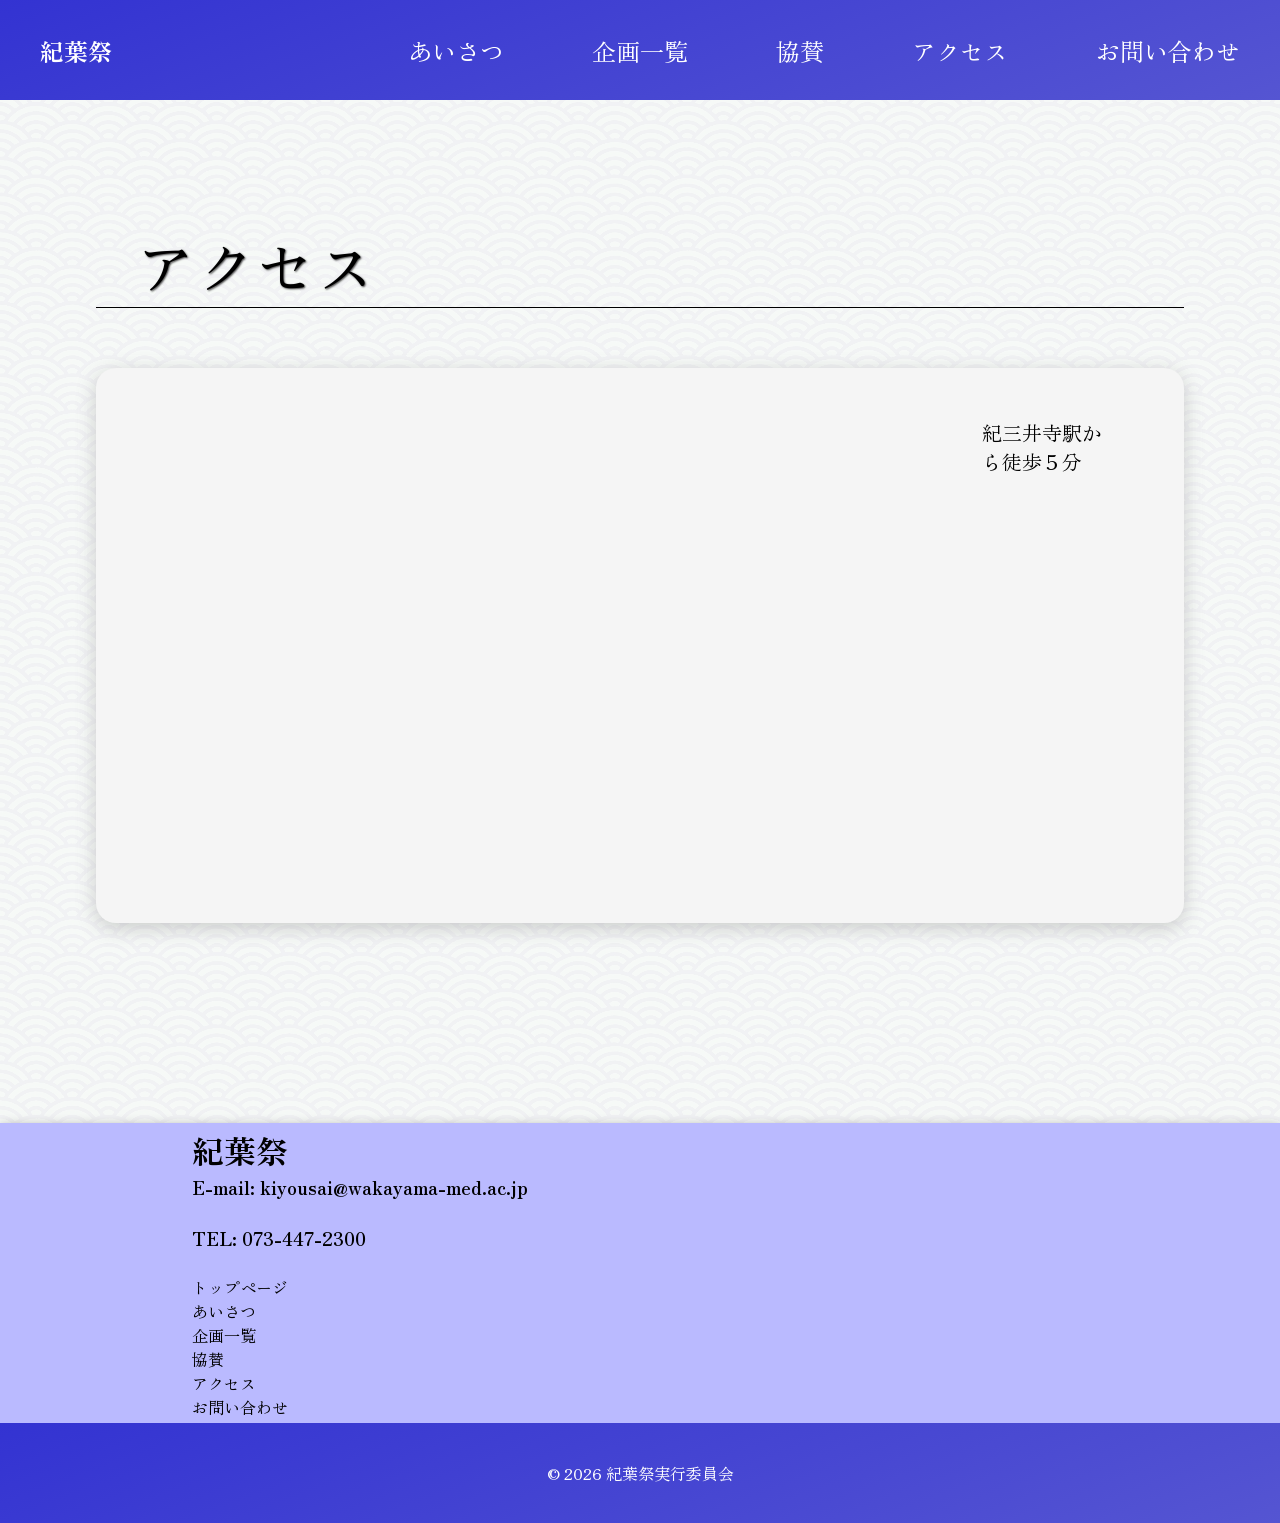
==== access.html @ 15903af6 "Add files via upload" ====
<!DOCTYPE html>
<html>
<head>
	<meta charset="utf-8">
	<meta name="viewport" content="width=device-width, initial-scale=1">
	<link rel="stylesheet" href="./css/access.css">
	<link rel="preconnect" href="https://fonts.googleapis.com">
	<link rel="preconnect" href="https://fonts.gstatic.com" crossorigin>
	<link href="https://fonts.googleapis.com/css2?family=Noto+Sans:ital,wght@0,100..900;1,100..900&family=Zen+Old+Mincho&display=swap" rel="stylesheet">
	<link rel="icon" type="image/png" href="./img/favicon.png">
	<title>アクセス｜紀葉祭２０２６</title>
</head>
<body>
<header>
	<ul id="tabs_list_desktop">
		<li style="margin-left: 40px"><div id="icon"><a href="index.html"><b>紀葉祭</b></a></div></li>
		<div class="mobileAdjust" style="margin-left: auto;"></div>
		<li class="headerList"><a href="greeting.html">あいさつ</a></li>
		<li class="headerList"><a href="events.html">企画一覧</a></li>
		<li class="headerList"><a href="sponsors.html">協賛</a></li>	
		<li class="headerList"><a href="access.html">アクセス</a></li>
		<li class="headerList" style="margin-right: 40px"><a href="question.html">お問い合わせ</a></li>
	</ul>
	<button class="hamburger" id="hamburgerBtn" aria-label="メニューを開く" aria-expanded="false">
		<span></span>
		<span></span>
		<span></span>
	</button>

	<div id="icon_mobile"><a href="index.html"><b>紀葉祭</b></a></div>

	<nav class="menu-overlay" id="menuOverlay">
		<ul class="menu-list">
			<li><a href="./index.html">トップ</a></li>
			<li><a href="./greeting.html">あいさつ</a></li>
			<li><a href="./events.html">企画一覧</a></li>
			<li><a href="./sponsors.html">協賛</a></li>
			<li><a href="./access.html">アクセス</a></li>
			<li><a href="./question.html">お問い合わせ</a></li>
		</ul>
	</nav>
</header>

<div id="contents">
	<div class="tag">アクセス</div>
	<div class="expBox">
		<div class="map_big">
			<iframe src="https://www.google.com/maps/embed?pb=!1m18!1m12!1m3!1d5351.579092069183!2d135.18327137599422!3d34.18866826087457!2m3!1f0!2f0!3f0!3m2!1i1024!2i768!4f13.1!3m3!1m2!1s0x60074d04acf439ad%3A0x773c6fdb826a3610!2z5ZKM5q2M5bGx55yM56uL5Yy756eR5aSn5a2m6ZmE5bGe55eF6Zmi!5e0!3m2!1sja!2sjp!4v1787228107758!5m2!1sja!2sjp" width="640" height="450" style="border:0;" allowfullscreen="" loading="lazy" referrerpolicy="strict-origin-when-cross-origin"></iframe>
		</div>
		<div class="map_small">
			<iframe src="https://www.google.com/maps/embed?pb=!1m18!1m12!1m3!1d5351.579092069183!2d135.18327137599422!3d34.18866826087457!2m3!1f0!2f0!3f0!3m2!1i1024!2i768!4f13.1!3m3!1m2!1s0x60074d04acf439ad%3A0x773c6fdb826a3610!2z5ZKM5q2M5bGx55yM56uL5Yy756eR5aSn5a2m6ZmE5bGe55eF6Zmi!5e0!3m2!1sja!2sjp!4v1787228107758!5m2!1sja!2sjp" width="100%" height="450" style="border:0;" allowfullscreen="" loading="lazy" referrerpolicy="strict-origin-when-cross-origin"></iframe>
		</div>
		<div class="expBoxContent">
			<p>紀三井寺駅から徒歩５分</p>
		</div>
	</div>
</div>
<footer>
	<div style="width: 70%; margin: 0 auto;">
		<h1 style="margin: 0"><b>紀葉祭</b></h1>
		<h3 style="margin: 0">E-mail: kiyousai@wakayama-med.ac.jp</h3><br>
		<h3 style="margin: 0">TEL: 073-447-2300</h3><br>
		<a href="index.html">トップページ</a><br>
		<a href="greeting.html">あいさつ</a><br>
		<a href="events.html">企画一覧</a><br>
		<a href="sponsors.html">協賛</a><br>
		<a href="access.html">アクセス</a><br>
		<a href="question.html">お問い合わせ</a><br>
	</div>
</footer>
<div id="copyright" style="display: flex; color: #ffffff; width: 100%; height: 100px; background: linear-gradient(160deg, #3333D2, #5555D2);">
	<div style="margin: auto;">© 2026 紀葉祭実行委員会</div>
</div>
<script src="./js/hamburger.js"></script>
<script src="./js/expbox.js"></script>
</body>
</html>
---- css/access.css ----
:root {
	--bg: #1a1a1a;
	--line: #f5f5f5;
	--accent: #ff5c39;
	--footerbg: rgba(186,186,255,1);
}

* {
	margin: 0;
	padding: 0;
	box-sizing: border-box;
}

body {
	visibility: hidden;
}

body.is-loaded {
	visibility: visible;
}

html, body {
	overflow-x: hidden;
}

img {
	display: block;
}

@keyframes fadeIn {
	from { opacity: 0; }
	to { opacity: 1 }
}

@keyframes fadeInDown {
	from{
		opacity: 0;
		transform: translateY(-10px);
	}

	to {
		opacity: 1;
		transform: translateY(0px);
	}
}

html {
	overflow-x: hidden;
}

body {
	background-image: url(../img/seigaha.jpg);
	background-color: rgba(255,255,255,0.8);
	background-blend-mode: lighten;
	font-family: "Zen Old Mincho", serif;
	margin: 0;
	width: 100%;
	animation: fadeIn 0.8s ease-out;
	overflow-x: hidden;
}

header {
	color: white;
	font-size: 24px;
	height: 100px;
	align-content: center;
	background: linear-gradient(160deg, #3333D2, #5555D2);
	list-style: none;
	display: flex;
	position: fixed;
	width: 100%;
	justify-content: space-between;
	animation: fadeInDown 1.0s ease-out;
	z-index: 10;
}

img {
	display: block;
	min-height: 100%;
	/* 画像のドラッグや選択を無効化 */
	-webkit-user-select: none;
	-moz-user-select: none;
	-ms-user-select: none;
	user-select: none;

	/* クリックやタップの操作を無効化 */
	pointer-events: none;
}

#tabs_list_desktop {
	margin: auto 0;
	padding: 0;
	width: 100%;
	list-style: none;
	display: flex;
	gap: 88px;
	
}

#tabs_list_desktop li{
	display: flex;
	text-align: center;
}

#tabs_list_desktop a {
	text-decoration: none;
	color: inherit;
}

#icon_mobile {
	display: none;
	margin: auto;
}

#icon_mobile a {
	text-decoration: none;
	color: inherit;
}

.headerList {
	position: relative;
	display: inline-block;
}

.headerList::after {
	content: '';
	position: absolute;
	display: block;
	margin: 0 auto;
	bottom: -2px;
	width: 0;
	height: 2px;
	background: #dddddd;
	transition: width 0.6s ease;

}

.headerList:hover::after {
	width: 100%;
}

#contents {
	padding-top: 120px;
	width: 85%;
	margin: 0 auto;
}

.tag {
	font-size: 60px;
	text-shadow: 1px 1px 2px #444;
	border-bottom: 1px solid #000;
	padding: 0px 0px 0px 40px;
	margin: 100px 0px 60px 0px;
	width: 100%;
}

.expBox {
	display: flex;
	width: 100%;
	padding: 50px;
	margin-bottom: 200px; 
	border-radius: 20px;
	background-color: rgba(245,245,245,1);
	background-blend-mode: lighten;
	box-shadow: 0 5px 20px rgba(100, 100, 100, 0.3);
	opacity: 0;
	transform: translateY(20px);
	transition: opacity 0.6s ease, transform 0.6s ease;
}

.expBoxImage img {
	width: 300px;
}

.expBoxContent {
	font-size: 20px;
	padding: 0px 30px 30px 30px;
}

.expBoxTitle {
	font-size: 50px;
	padding: 0px 0px 10px 0px;
}

.expBoxName {
	padding: 10px;
	font-size: 32px;
	text-align: center;
}

.expBoxSentence {
	font-size: 25px;
}

.expBox.visible {
	opacity: 1;
	transform: translateY(0);
}

.events {
	width: 70%;
}

.eventBox {
	border-radius: 20px;
	background-color: rgba(245,245,245,1); /*245, 245, 245, 1*/
	background-blend-mode: lighten;
	box-shadow: 0 5px 20px rgba(100, 100, 100, 0.3);
	padding: 50px;
	margin-bottom: 200px;
}

.eventTitle {
	display: inline-block;
	font-size: 45px;
	border-bottom: 2px solid #777799;
}

.eventContent {
	padding-top: 24px;
	font-size: 22px;
}

#floatingBox {
	border-radius: 20px;
	background-color: rgba(245,245,245,1); /*245, 245, 245, 1*/
	background-blend-mode: lighten;
	box-shadow: 0 5px 20px rgba(100, 100, 100, 0.3);
	width: 300px;
	position: fixed;
	top: 400px;
	left: 70%;
	transition: opacity 0.1s ease;
}

/* ハンバーガーボタン */
.hamburger {
	position: fixed;
	width: 40px;
	height: 32px;
	top: 36px;
	left: 30px;
	background: none;
	border: none;
	cursor: pointer;
	padding: 0;
	z-index: 3331;
}

.hamburger span {
	position: absolute;
	left: 0;
	width: 100%;
	height: 2px;
	background: #f5f5f5;
	border-radius: 2px;
	transition: transform 0.35s ease, opacity 0.25s ease, top 0.35s ease;
}

.hamburger span:nth-child(1) { top: 4px; }
.hamburger span:nth-child(2) { top: 15px; }
.hamburger span:nth-child(3) { top: 26px; }

/* 開いた状態 → ×に変形 */
.hamburger.active span:nth-child(1) {
	top: 15px;
	transform: rotate(45deg);
}
.hamburger.active span:nth-child(2) {
	opacity: 0;
}
.hamburger.active span:nth-child(3) {
	top: 15px;
	transform: rotate(-45deg);
}

/* オーバーレイメニュー */
.menu-overlay {
	position: fixed;
	inset: 0;
	background: #1a1a1a;
	display: flex;
	align-items: center;
	justify-content: center;
	opacity: 0;
	visibility: hidden;
	transition: opacity 0.4s ease, visibility 0.4s ease;
	z-index: 1000;
}

.menu-overlay.active {
	opacity: 1;
	visibility: visible;
}

.menu-list {
	list-style: none;
	margin: 0;
	padding: 0;
	text-align: center;
}

.menu-list li {
	margin: 18px 0;
	overflow: hidden;
}

.menu-list a {
	display: inline-block;
	color: #fff;
	text-decoration: none;
	font-size: clamp(1.6rem, 5vw, 2.6rem);
	font-weight: 600;
	letter-spacing: 0.02em;
	transform: translateY(110%);
	transition: transform 0.3s cubic-bezier(0.65, 0, 0.35, 1), color 0.2s ease;
}

.menu-overlay.active .menu-list a {
	transform: translateY(0);
}

.menu-list li:nth-child(1) a { transition-delay: 0.03s; }
.menu-list li:nth-child(2) a { transition-delay: 0.06s; }
.menu-list li:nth-child(3) a { transition-delay: 0.09s; }
.menu-list li:nth-child(4) a { transition-delay: 0.12s; }
.menu-list li:nth-child(5) a { transition-delay: 0.15s; }
.menu-list li:nth-child(6) a { transition-delay: 0.18s; }

.menu-list a:hover {
	color: #ff5c39;
}

footer {
	box-shadow: 0 5px 12px rgba(0, 0, 0, 0.5);
	height: 300px;
	align-content: center;
	background-color: var(--footerbg);
	background-blend-mode: lighten;
}

footer a {
	color: inherit;
	text-decoration: none;
}

.hamburger {
	display: none;
}

@media(980px <= width <= 1180px) {
	header {
		font-size: 22px;
	}

	header #tabs_list_desktop {
		gap: 60px;
	}

	#floatingBox {
		display: none;
	}

	.events {
		width: 100%;
	}
}

@media(width < 980px) {
	header {
		display: flex;
	}

	header #tabs_list_desktop {
		display: none;
	}

	#contents {
		width: 90%;
	}

	#floatingBox {
		display: none;
	}

	.events {
		width: 100%;
	}

	.eventSentence {
		font-size: 18px;
	}

	.hamburger {
		display: block;
	}

	#icon_mobile {
		display: block;
	}

	.expBox {
		display: block;
	}

	.map {
		width: 100%;
	}
}
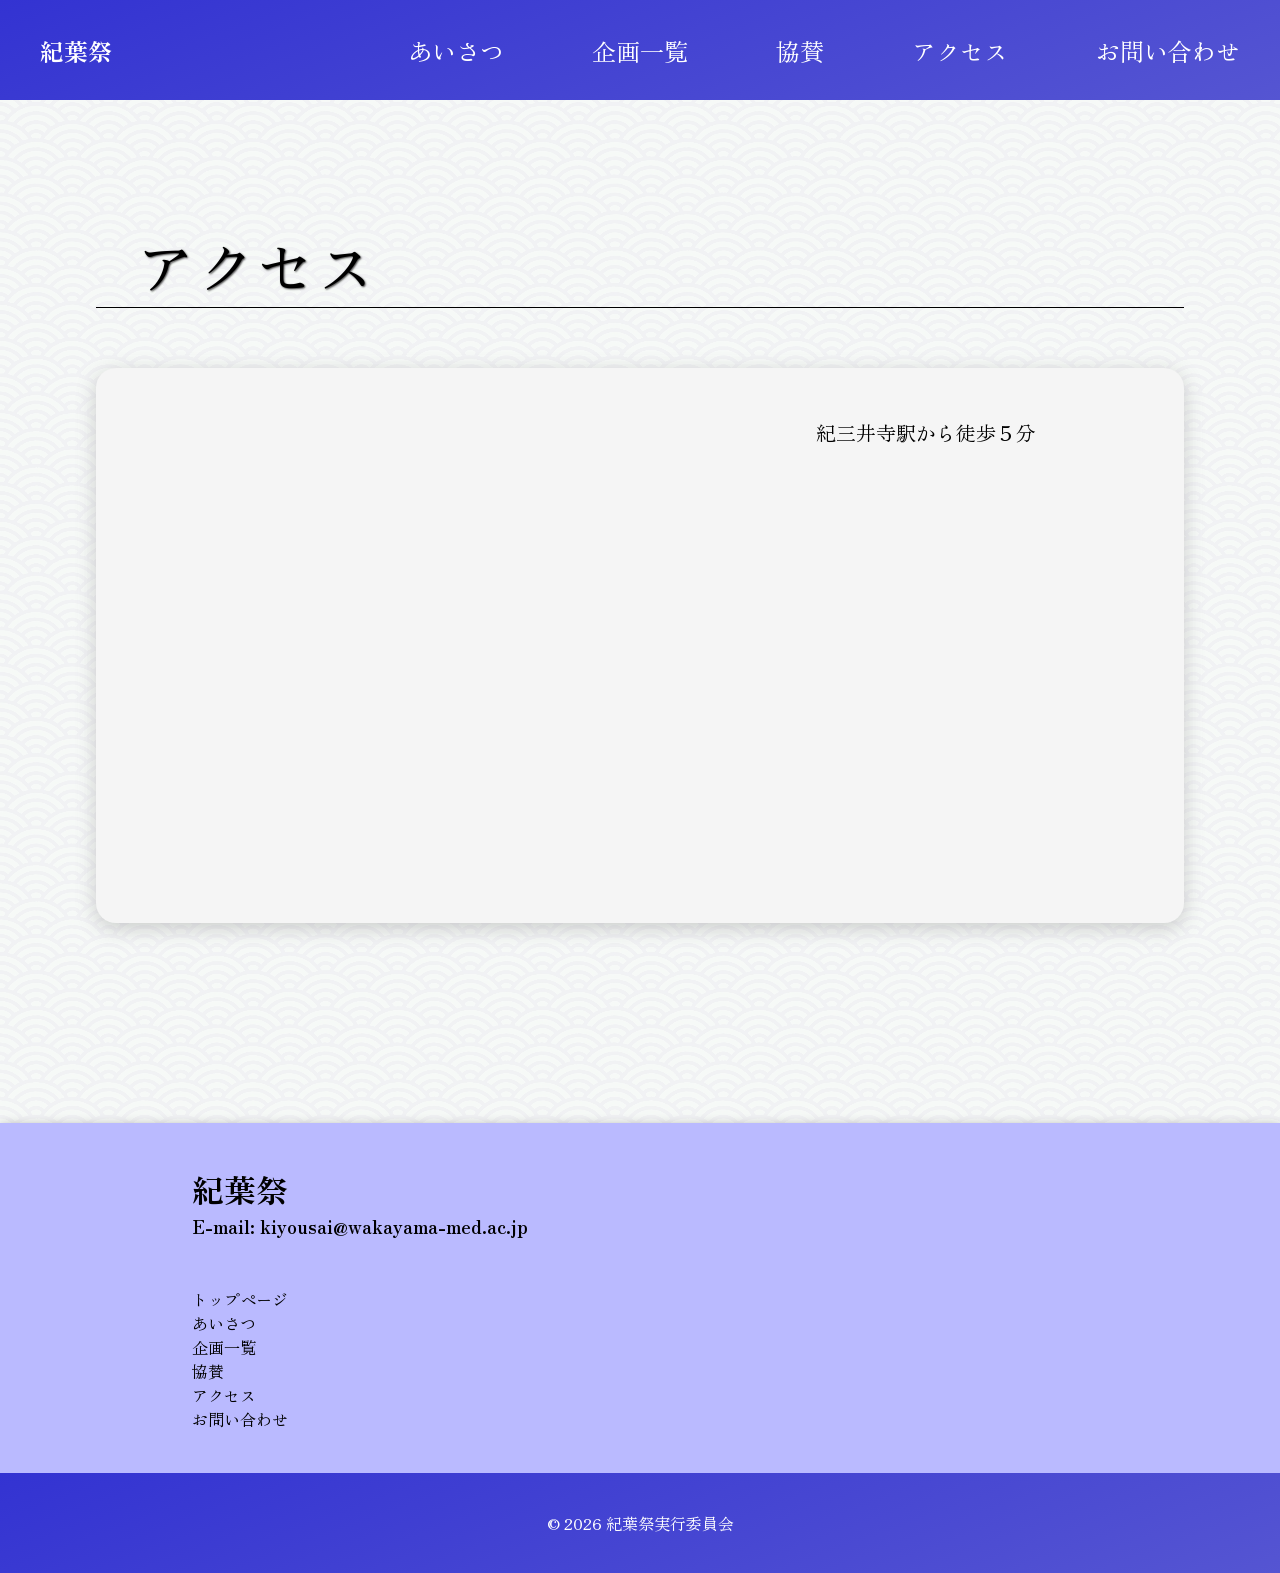
==== commit ae57c818: "Update access.html" ====
--- a/access.html
+++ b/access.html
@@ -59,7 +59,7 @@
 	<div style="width: 70%; margin: 0 auto;">
 		<h1 style="margin: 0"><b>紀葉祭</b></h1>
 		<h3 style="margin: 0">E-mail: kiyousai@wakayama-med.ac.jp</h3><br>
-		<h3 style="margin: 0">TEL: 073-447-2300</h3><br>
+		<h3 style="margin: 0"></h3><br>
 		<a href="index.html">トップページ</a><br>
 		<a href="greeting.html">あいさつ</a><br>
 		<a href="events.html">企画一覧</a><br>
@@ -74,4 +74,4 @@
 <script src="./js/hamburger.js"></script>
 <script src="./js/expbox.js"></script>
 </body>
-</html>+</html>
--- a/css/access.css
+++ b/css/access.css
@@ -333,7 +333,7 @@
 
 footer {
 	box-shadow: 0 5px 12px rgba(0, 0, 0, 0.5);
-	height: 300px;
+	height: 350px;
 	align-content: center;
 	background-color: var(--footerbg);
 	background-blend-mode: lighten;
@@ -348,6 +348,14 @@
 	display: none;
 }
 
+.map_big {
+	display: block;
+}
+
+.map_small {
+	display: none;
+}
+
 @media(980px <= width <= 1180px) {
 	header {
 		font-size: 22px;
@@ -403,7 +411,11 @@
 		display: block;
 	}
 
-	.map {
-		width: 100%;
+	.map_big {
+		display: none;
+	}
+
+	.map_small {
+		display: block;
 	}
 }
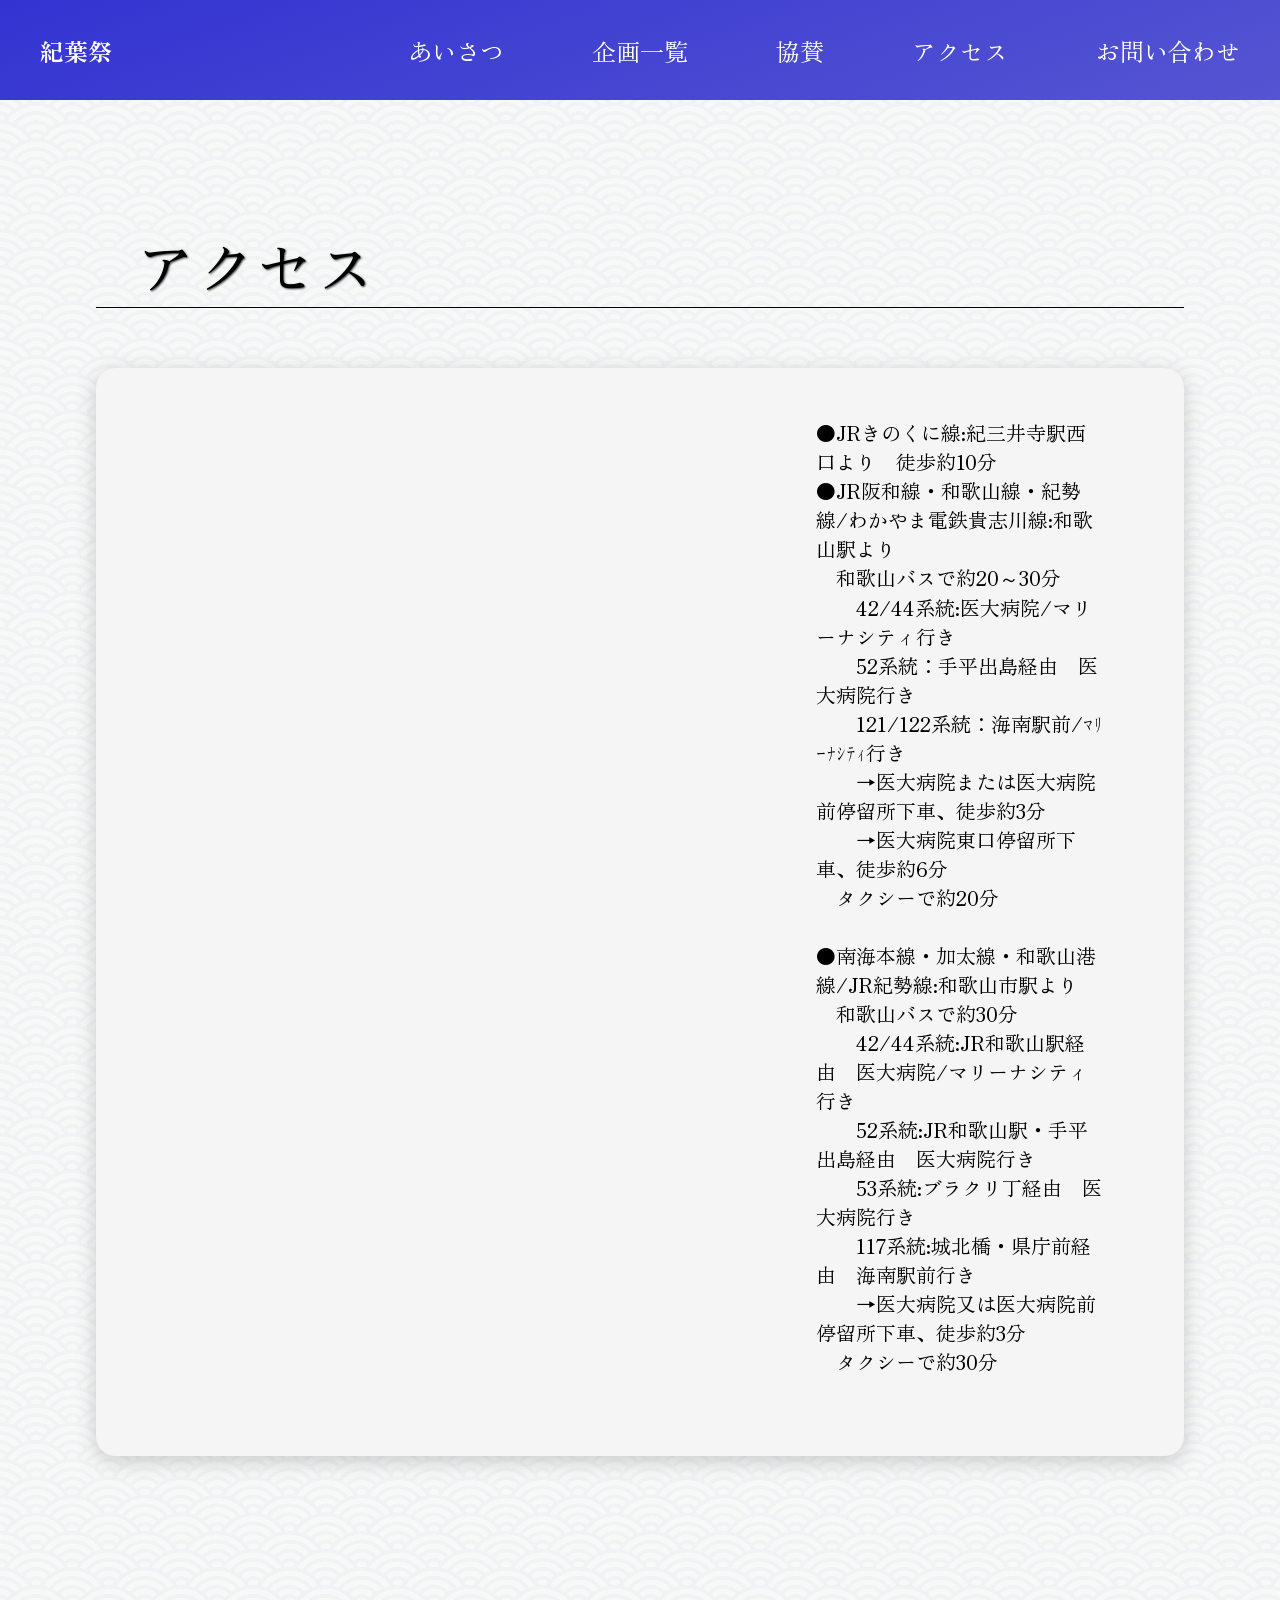
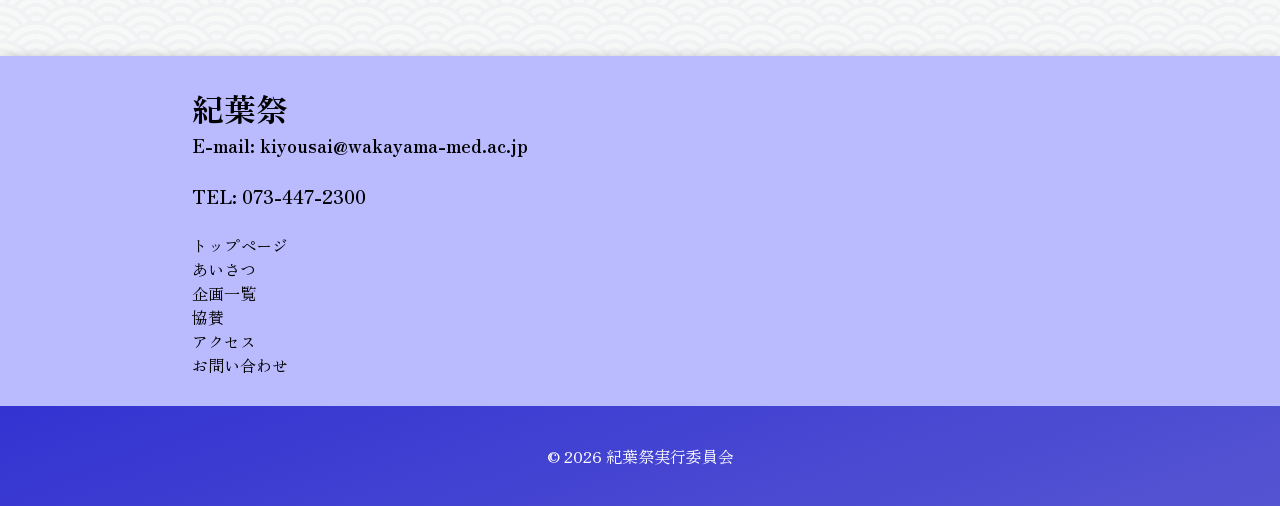
==== commit 1ecfa7f1: "Add files via upload" ====
--- a/access.html
+++ b/access.html
@@ -51,7 +51,31 @@
 			<iframe src="https://www.google.com/maps/embed?pb=!1m18!1m12!1m3!1d5351.579092069183!2d135.18327137599422!3d34.18866826087457!2m3!1f0!2f0!3f0!3m2!1i1024!2i768!4f13.1!3m3!1m2!1s0x60074d04acf439ad%3A0x773c6fdb826a3610!2z5ZKM5q2M5bGx55yM56uL5Yy756eR5aSn5a2m6ZmE5bGe55eF6Zmi!5e0!3m2!1sja!2sjp!4v1787228107758!5m2!1sja!2sjp" width="100%" height="450" style="border:0;" allowfullscreen="" loading="lazy" referrerpolicy="strict-origin-when-cross-origin"></iframe>
 		</div>
 		<div class="expBoxContent">
-			<p>紀三井寺駅から徒歩５分</p>
+			<p>●JRきのくに線:紀三井寺駅西口より　徒歩約10分<br>
+
+●JR阪和線・和歌山線・紀勢線/わかやま電鉄貴志川線:和歌山駅より<br>
+
+　和歌山バスで約20～30分<br>
+　　42/44系統:医大病院/マリーナシティ行き<br>
+
+　　52系統：手平出島経由　医大病院行き<br>
+　　121/122系統：海南駅前/ﾏﾘｰﾅｼﾃｨ行き<br>
+　　→医大病院または医大病院前停留所下車、徒歩約3分<br>
+
+　　→医大病院東口停留所下車、徒歩約6分<br>
+　タクシーで約20分<br><br>
+
+●南海本線・加太線・和歌山港線/JR紀勢線:和歌山市駅より<br>
+
+　和歌山バスで約30分<br>
+　　42/44系統:JR和歌山駅経由　医大病院/マリーナシティ行き<br>
+
+　　52系統:JR和歌山駅・手平出島経由　医大病院行き<br>
+
+　　53系統:ブラクリ丁経由　医大病院行き<br>
+　　117系統:城北橋・県庁前経由　海南駅前行き<br>
+　　→医大病院又は医大病院前停留所下車、徒歩約3分<br>
+　タクシーで約30分</p>
 		</div>
 	</div>
 </div>
@@ -59,7 +83,7 @@
 	<div style="width: 70%; margin: 0 auto;">
 		<h1 style="margin: 0"><b>紀葉祭</b></h1>
 		<h3 style="margin: 0">E-mail: kiyousai@wakayama-med.ac.jp</h3><br>
-		<h3 style="margin: 0"></h3><br>
+		<h3 style="margin: 0">TEL: 073-447-2300</h3><br>
 		<a href="index.html">トップページ</a><br>
 		<a href="greeting.html">あいさつ</a><br>
 		<a href="events.html">企画一覧</a><br>
@@ -74,4 +98,4 @@
 <script src="./js/hamburger.js"></script>
 <script src="./js/expbox.js"></script>
 </body>
-</html>
+</html>
--- a/css/access.css
+++ b/css/access.css
@@ -365,12 +365,24 @@
 		gap: 60px;
 	}
 
+	.expBox {
+		display: block;
+	}
+
 	#floatingBox {
 		display: none;
 	}
 
 	.events {
 		width: 100%;
+	}
+
+	.map_big {
+		display: none;
+	}
+
+	.map_small {
+		display: block;
 	}
 }
 
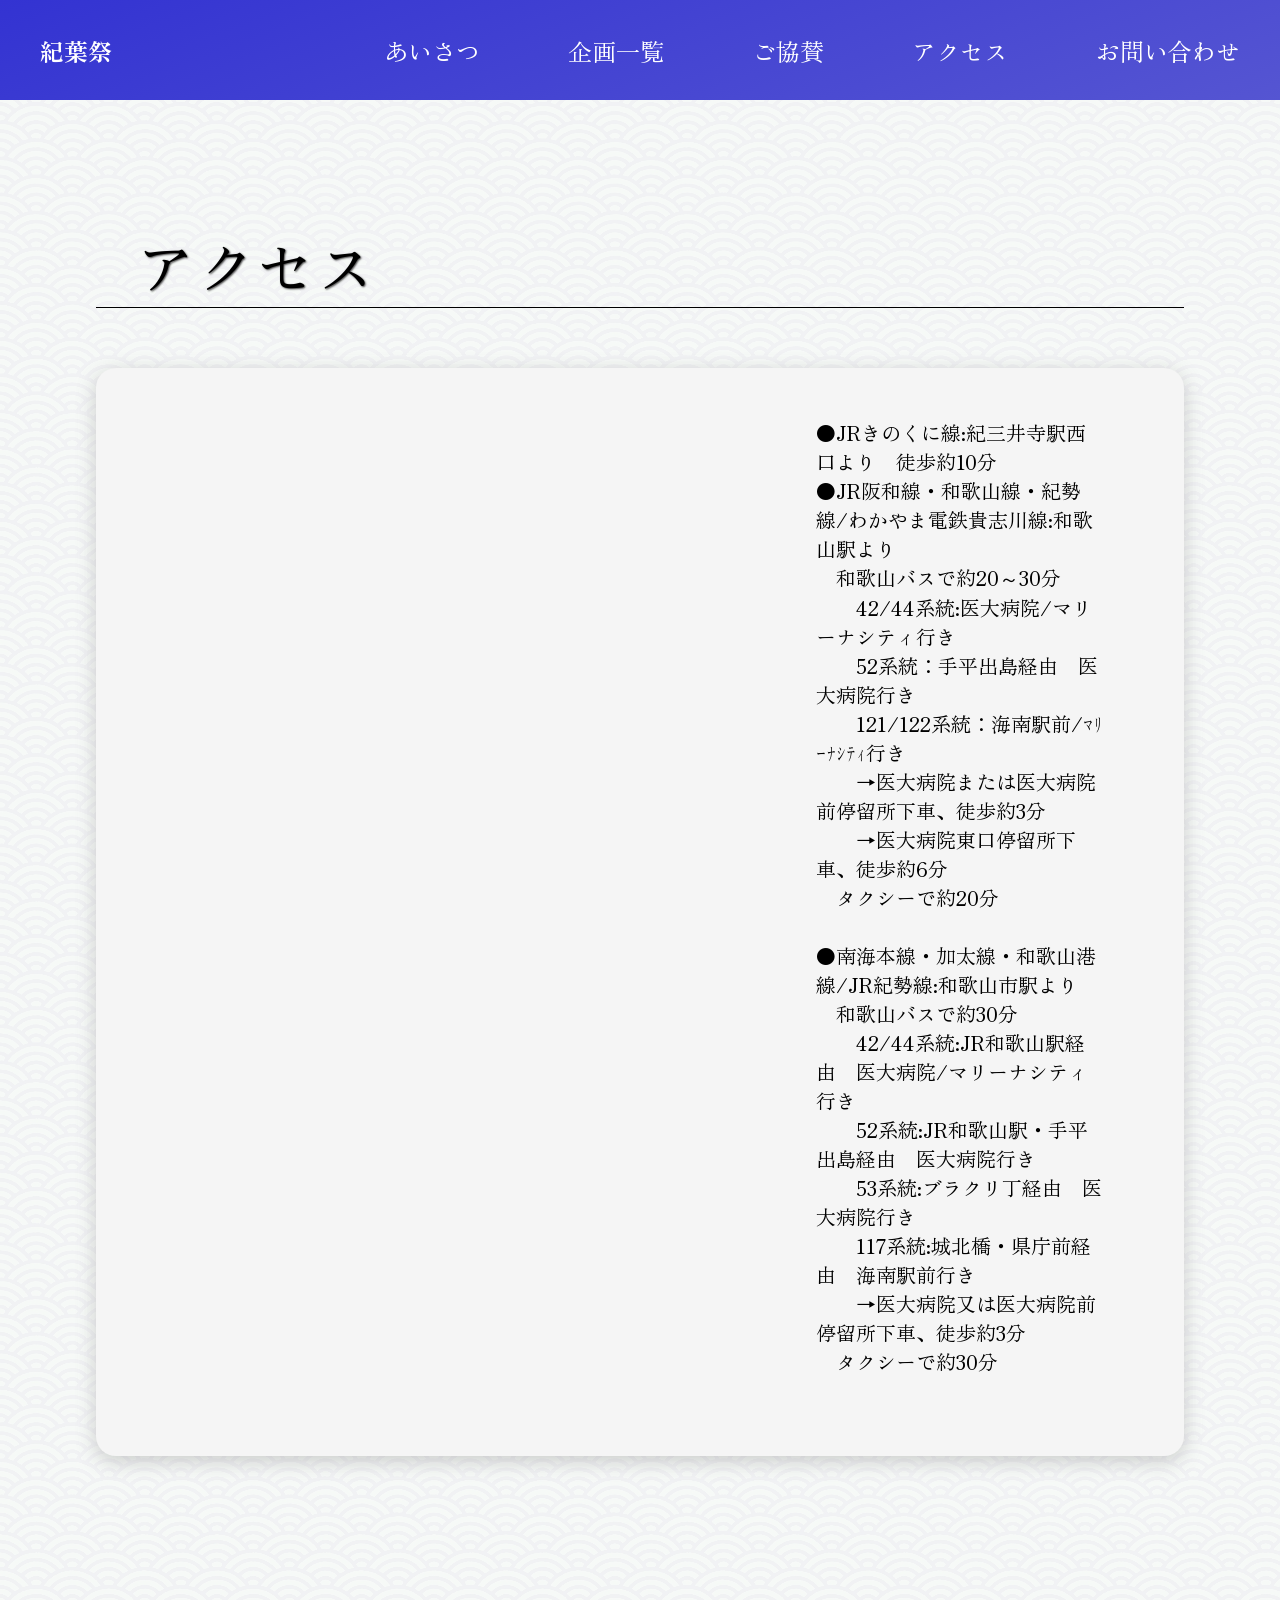
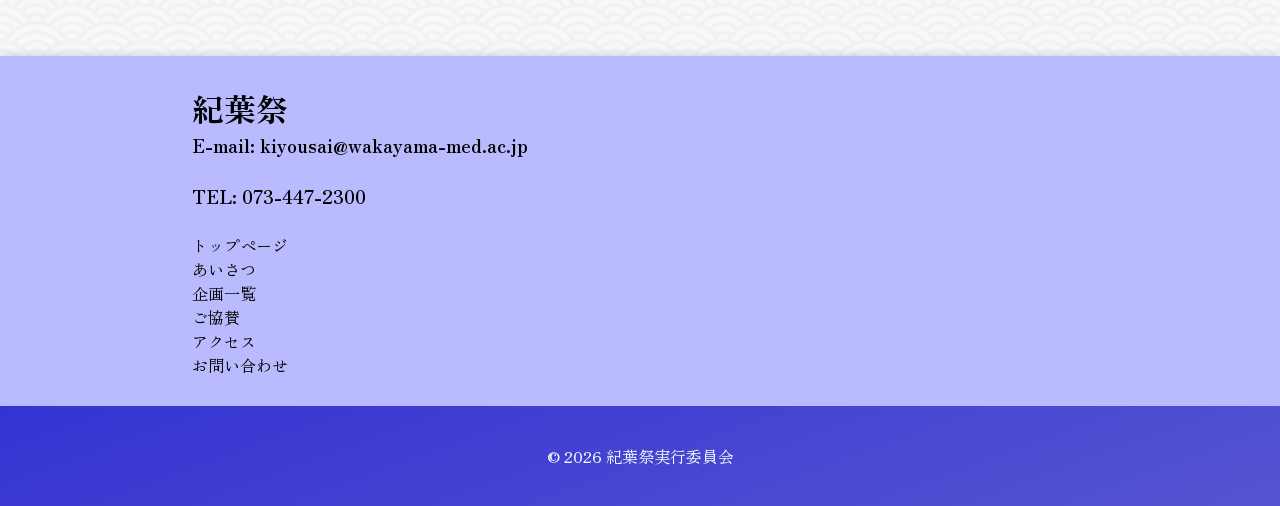
==== commit 825adbdd: "Update access.html" ====
--- a/access.html
+++ b/access.html
@@ -17,7 +17,7 @@
 		<div class="mobileAdjust" style="margin-left: auto;"></div>
 		<li class="headerList"><a href="greeting.html">あいさつ</a></li>
 		<li class="headerList"><a href="events.html">企画一覧</a></li>
-		<li class="headerList"><a href="sponsors.html">協賛</a></li>	
+		<li class="headerList"><a href="sponsors.html">ご協賛</a></li>	
 		<li class="headerList"><a href="access.html">アクセス</a></li>
 		<li class="headerList" style="margin-right: 40px"><a href="question.html">お問い合わせ</a></li>
 	</ul>
@@ -34,7 +34,7 @@
 			<li><a href="./index.html">トップ</a></li>
 			<li><a href="./greeting.html">あいさつ</a></li>
 			<li><a href="./events.html">企画一覧</a></li>
-			<li><a href="./sponsors.html">協賛</a></li>
+			<li><a href="./sponsors.html">ご協賛</a></li>
 			<li><a href="./access.html">アクセス</a></li>
 			<li><a href="./question.html">お問い合わせ</a></li>
 		</ul>
@@ -87,7 +87,7 @@
 		<a href="index.html">トップページ</a><br>
 		<a href="greeting.html">あいさつ</a><br>
 		<a href="events.html">企画一覧</a><br>
-		<a href="sponsors.html">協賛</a><br>
+		<a href="sponsors.html">ご協賛</a><br>
 		<a href="access.html">アクセス</a><br>
 		<a href="question.html">お問い合わせ</a><br>
 	</div>
@@ -98,4 +98,4 @@
 <script src="./js/hamburger.js"></script>
 <script src="./js/expbox.js"></script>
 </body>
-</html>+</html>
--- a/css/access.css
+++ b/css/access.css
@@ -420,6 +420,7 @@
 	}
 
 	.expBox {
+		padding: 20px;
 		display: block;
 	}
 
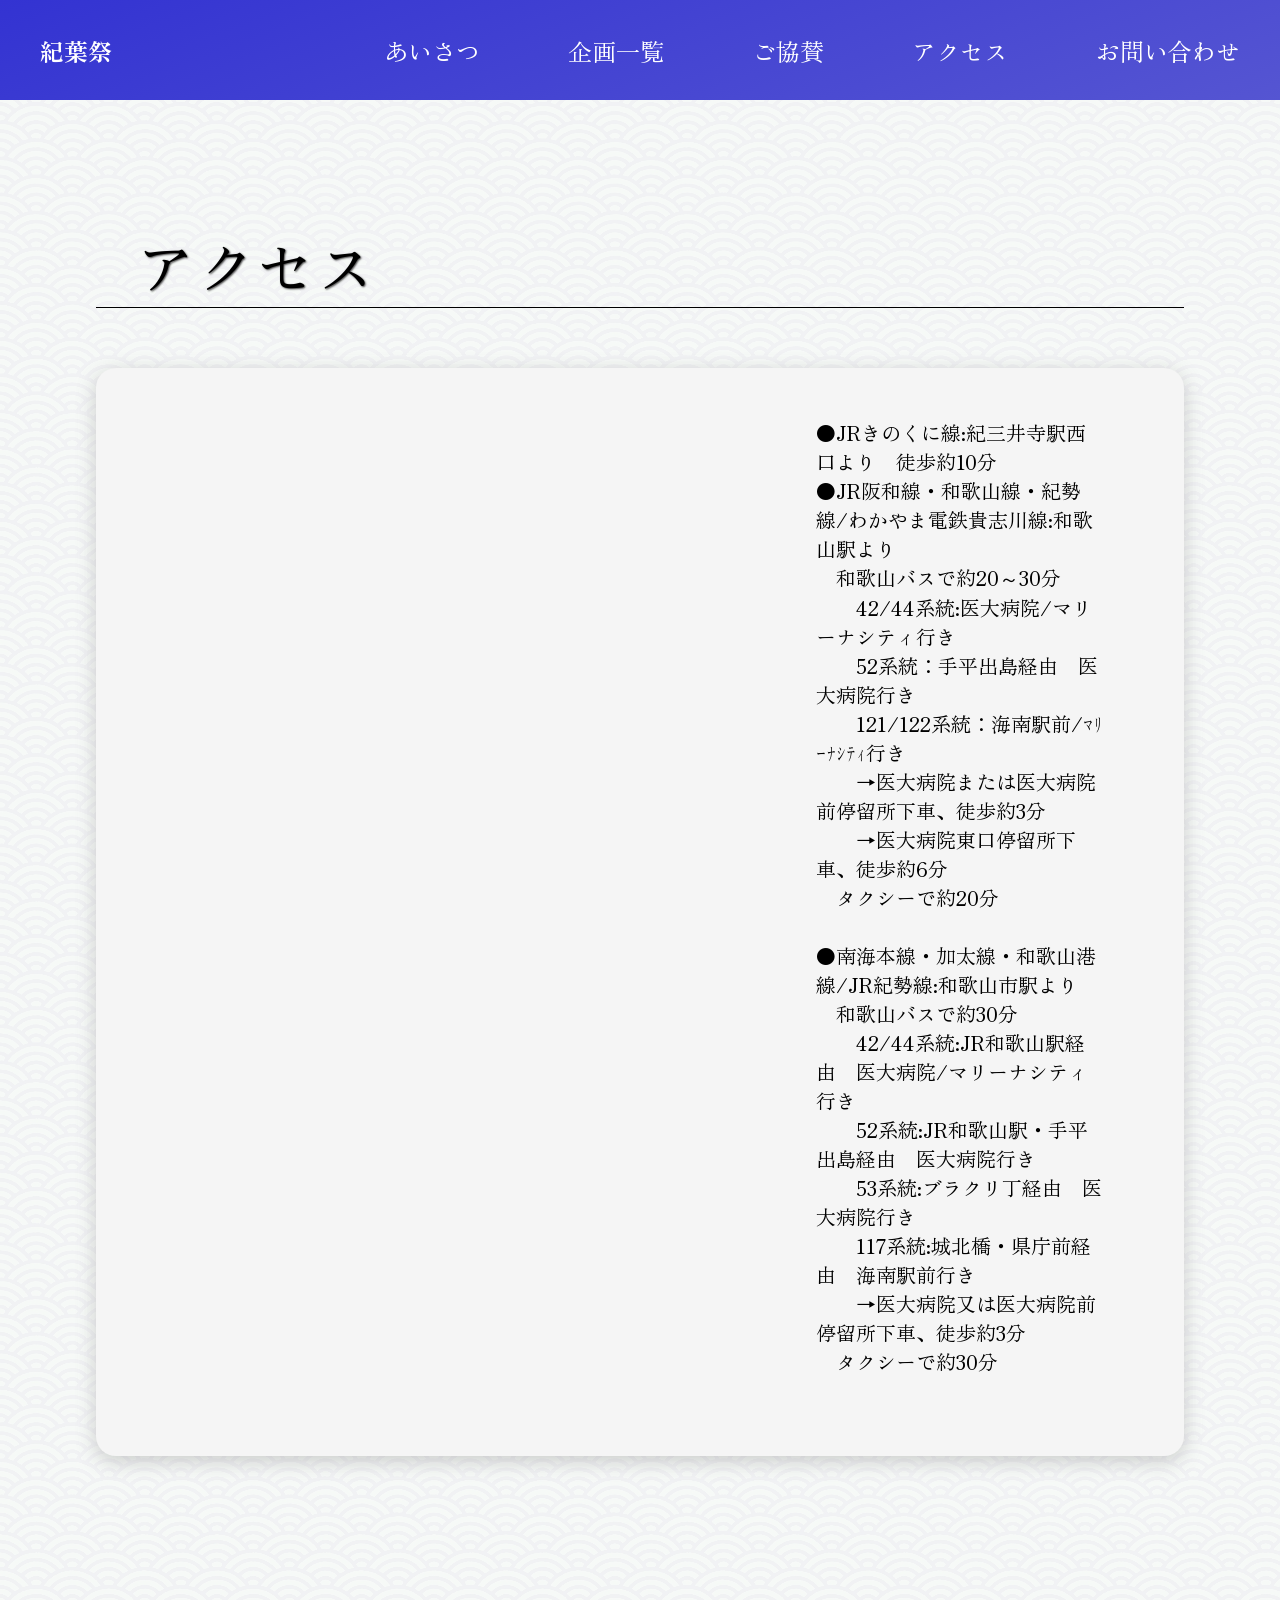
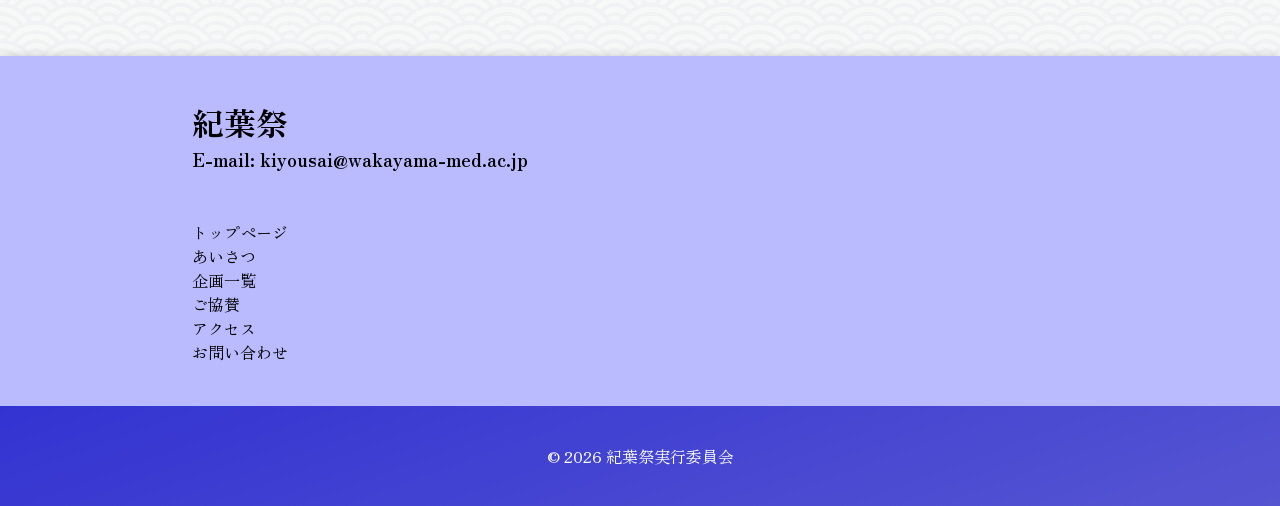
==== commit fd1f56f7: "Update access.html" ====
--- a/access.html
+++ b/access.html
@@ -83,7 +83,7 @@
 	<div style="width: 70%; margin: 0 auto;">
 		<h1 style="margin: 0"><b>紀葉祭</b></h1>
 		<h3 style="margin: 0">E-mail: kiyousai@wakayama-med.ac.jp</h3><br>
-		<h3 style="margin: 0">TEL: 073-447-2300</h3><br>
+		<h3 style="margin: 0"></h3><br>
 		<a href="index.html">トップページ</a><br>
 		<a href="greeting.html">あいさつ</a><br>
 		<a href="events.html">企画一覧</a><br>
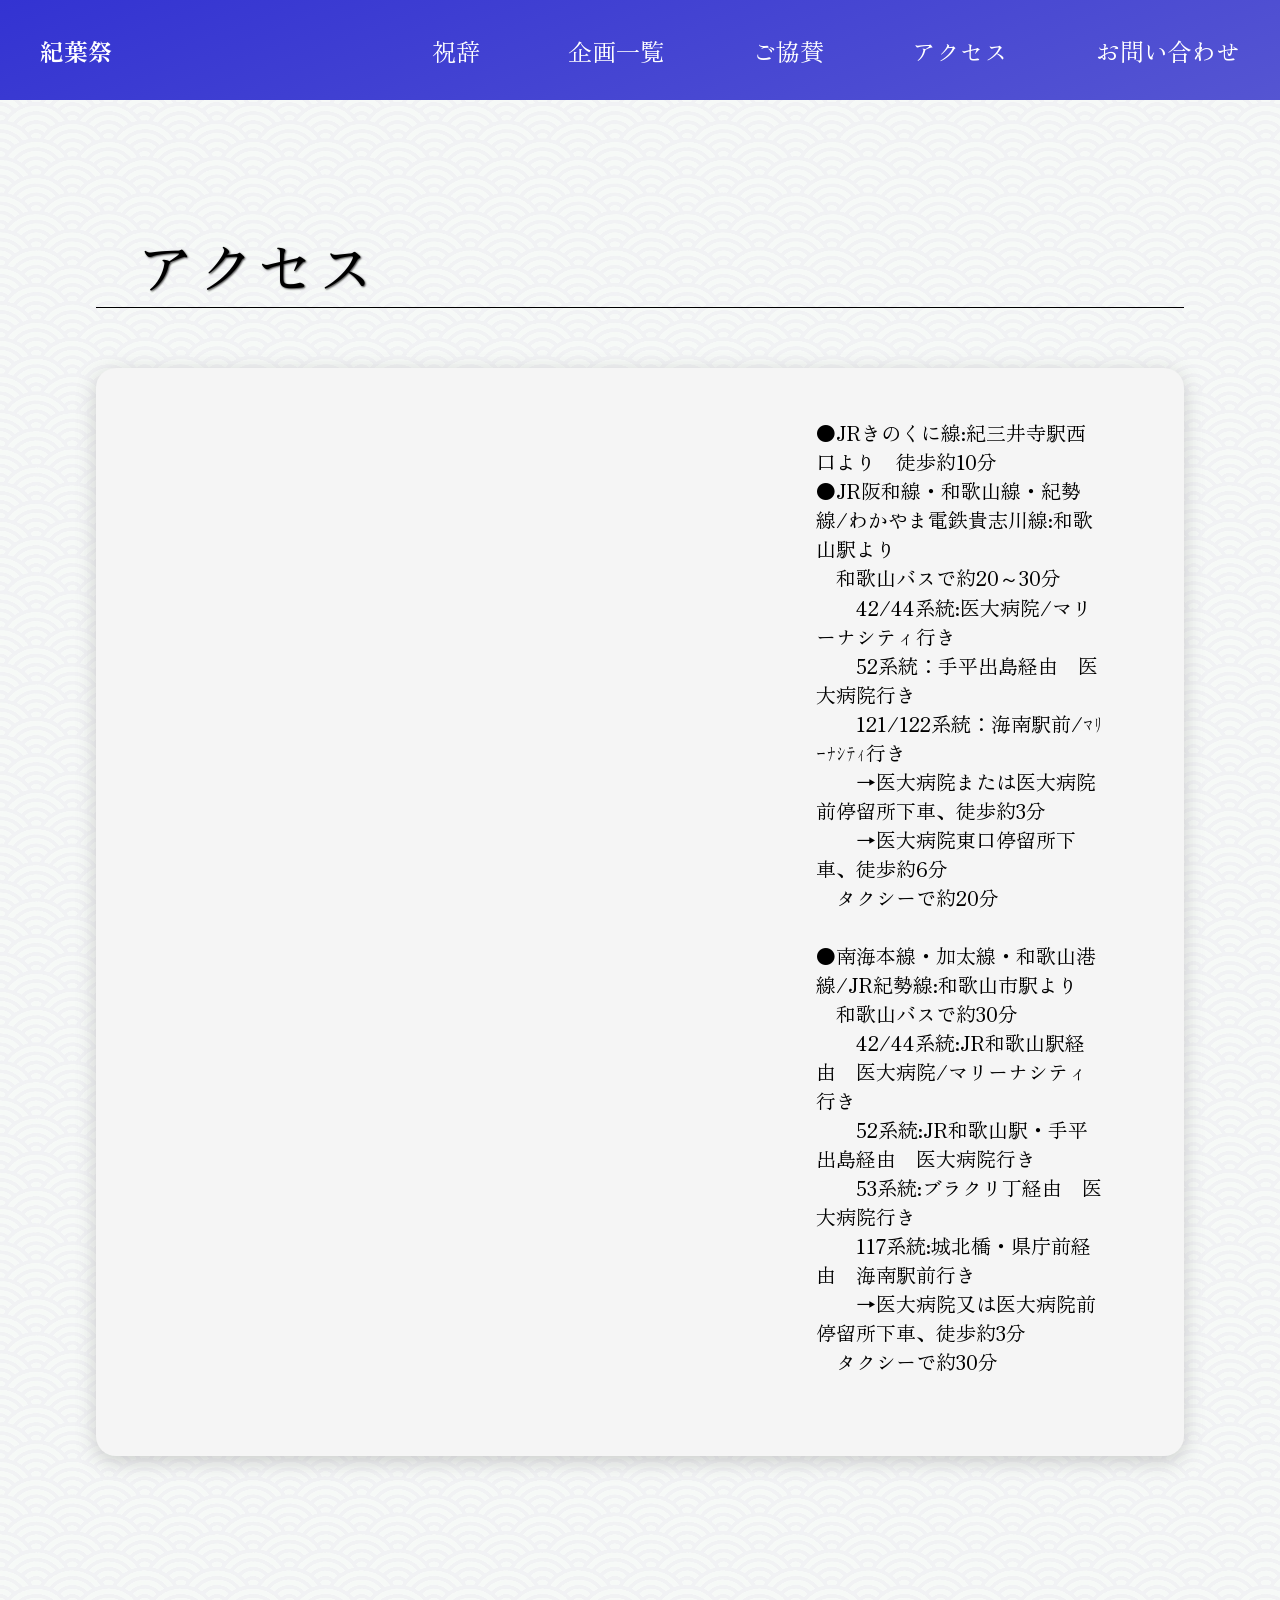
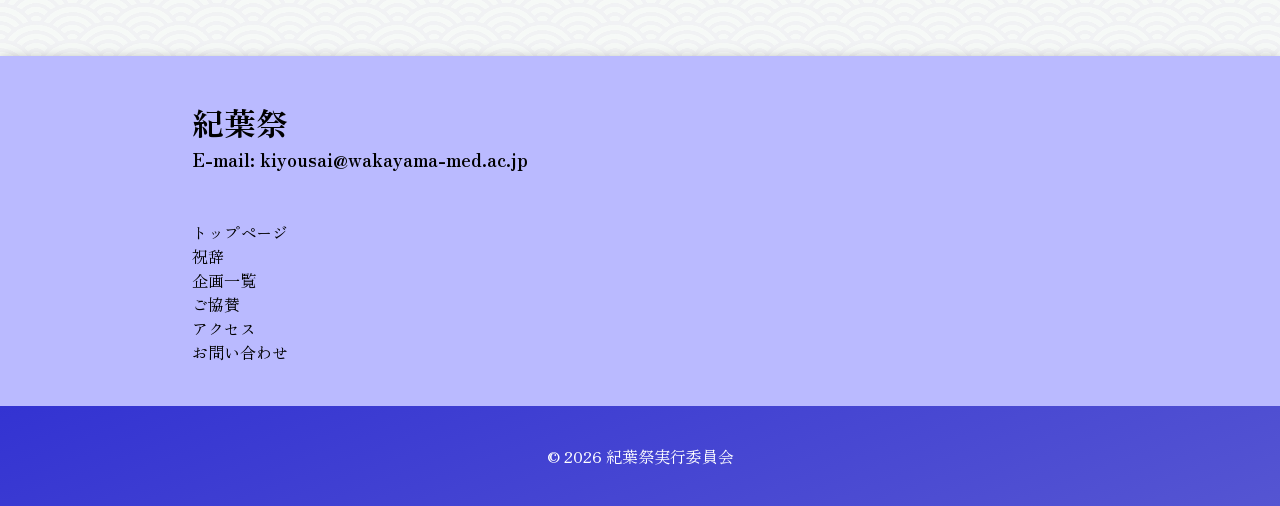
==== commit 1e9580cd: "Update access.html" ====
--- a/access.html
+++ b/access.html
@@ -15,7 +15,7 @@
 	<ul id="tabs_list_desktop">
 		<li style="margin-left: 40px"><div id="icon"><a href="index.html"><b>紀葉祭</b></a></div></li>
 		<div class="mobileAdjust" style="margin-left: auto;"></div>
-		<li class="headerList"><a href="greeting.html">あいさつ</a></li>
+		<li class="headerList"><a href="greeting.html">祝辞</a></li>
 		<li class="headerList"><a href="events.html">企画一覧</a></li>
 		<li class="headerList"><a href="sponsors.html">ご協賛</a></li>	
 		<li class="headerList"><a href="access.html">アクセス</a></li>
@@ -32,7 +32,7 @@
 	<nav class="menu-overlay" id="menuOverlay">
 		<ul class="menu-list">
 			<li><a href="./index.html">トップ</a></li>
-			<li><a href="./greeting.html">あいさつ</a></li>
+			<li><a href="./greeting.html">祝辞</a></li>
 			<li><a href="./events.html">企画一覧</a></li>
 			<li><a href="./sponsors.html">ご協賛</a></li>
 			<li><a href="./access.html">アクセス</a></li>
@@ -82,10 +82,10 @@
 <footer>
 	<div style="width: 70%; margin: 0 auto;">
 		<h1 style="margin: 0"><b>紀葉祭</b></h1>
-		<h3 style="margin: 0">E-mail: kiyousai@wakayama-med.ac.jp</h3><br>
+		<h3 style="margin: 0">E-mail: <a href="mailto:kiyousai@wakayama-med.ac.jp">kiyousai@wakayama-med.ac.jp</a></h3><br>
 		<h3 style="margin: 0"></h3><br>
 		<a href="index.html">トップページ</a><br>
-		<a href="greeting.html">あいさつ</a><br>
+		<a href="greeting.html">祝辞</a><br>
 		<a href="events.html">企画一覧</a><br>
 		<a href="sponsors.html">ご協賛</a><br>
 		<a href="access.html">アクセス</a><br>
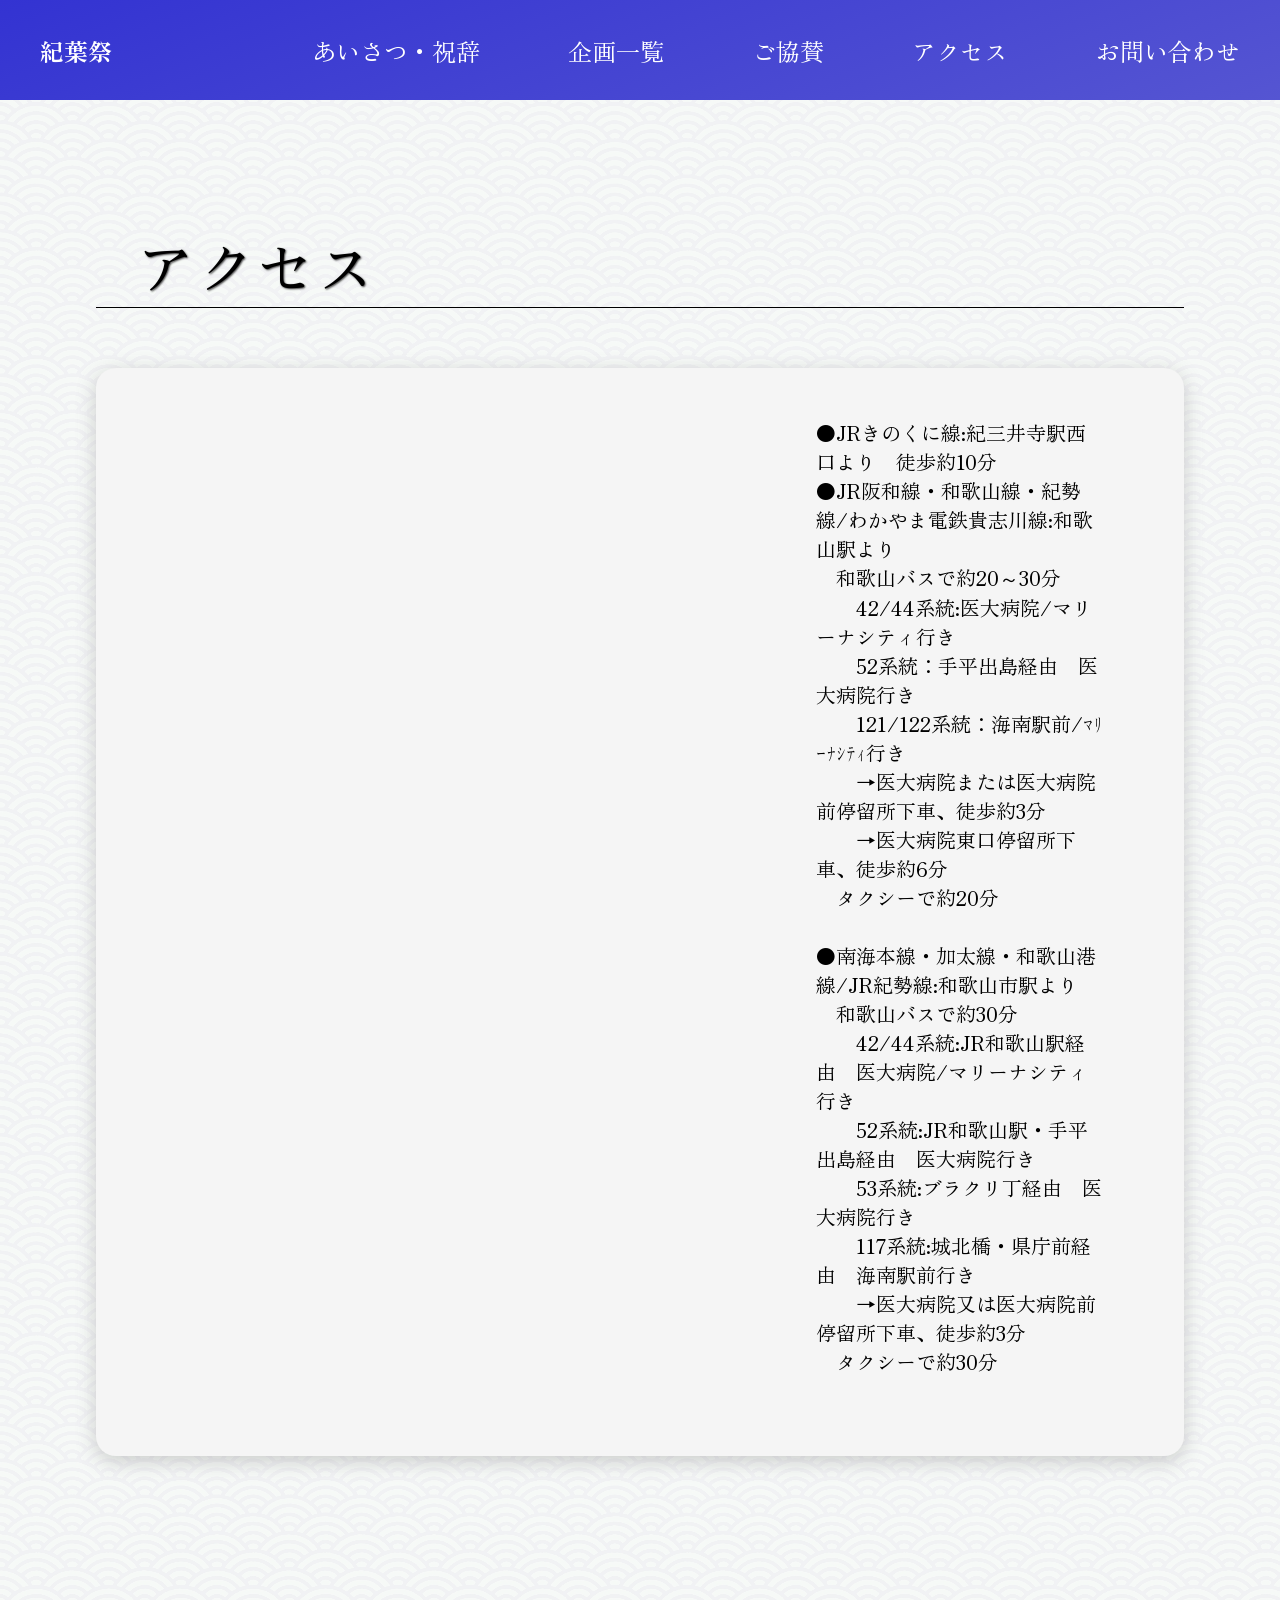
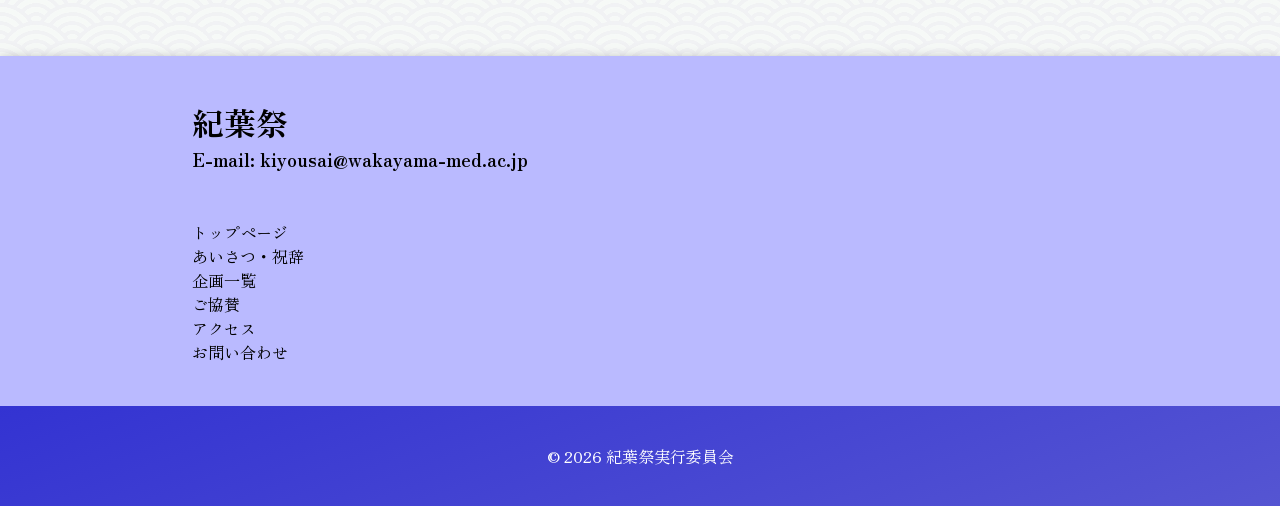
==== commit f1783cf9: "Update access.html" ====
--- a/access.html
+++ b/access.html
@@ -15,7 +15,7 @@
 	<ul id="tabs_list_desktop">
 		<li style="margin-left: 40px"><div id="icon"><a href="index.html"><b>紀葉祭</b></a></div></li>
 		<div class="mobileAdjust" style="margin-left: auto;"></div>
-		<li class="headerList"><a href="greeting.html">祝辞</a></li>
+		<li class="headerList"><a href="greeting.html">あいさつ・祝辞</a></li>
 		<li class="headerList"><a href="events.html">企画一覧</a></li>
 		<li class="headerList"><a href="sponsors.html">ご協賛</a></li>	
 		<li class="headerList"><a href="access.html">アクセス</a></li>
@@ -32,7 +32,7 @@
 	<nav class="menu-overlay" id="menuOverlay">
 		<ul class="menu-list">
 			<li><a href="./index.html">トップ</a></li>
-			<li><a href="./greeting.html">祝辞</a></li>
+			<li><a href="./greeting.html">あいさつ・祝辞</a></li>
 			<li><a href="./events.html">企画一覧</a></li>
 			<li><a href="./sponsors.html">ご協賛</a></li>
 			<li><a href="./access.html">アクセス</a></li>
@@ -85,7 +85,7 @@
 		<h3 style="margin: 0">E-mail: <a href="mailto:kiyousai@wakayama-med.ac.jp">kiyousai@wakayama-med.ac.jp</a></h3><br>
 		<h3 style="margin: 0"></h3><br>
 		<a href="index.html">トップページ</a><br>
-		<a href="greeting.html">祝辞</a><br>
+		<a href="greeting.html">あいさつ・祝辞</a><br>
 		<a href="events.html">企画一覧</a><br>
 		<a href="sponsors.html">ご協賛</a><br>
 		<a href="access.html">アクセス</a><br>
